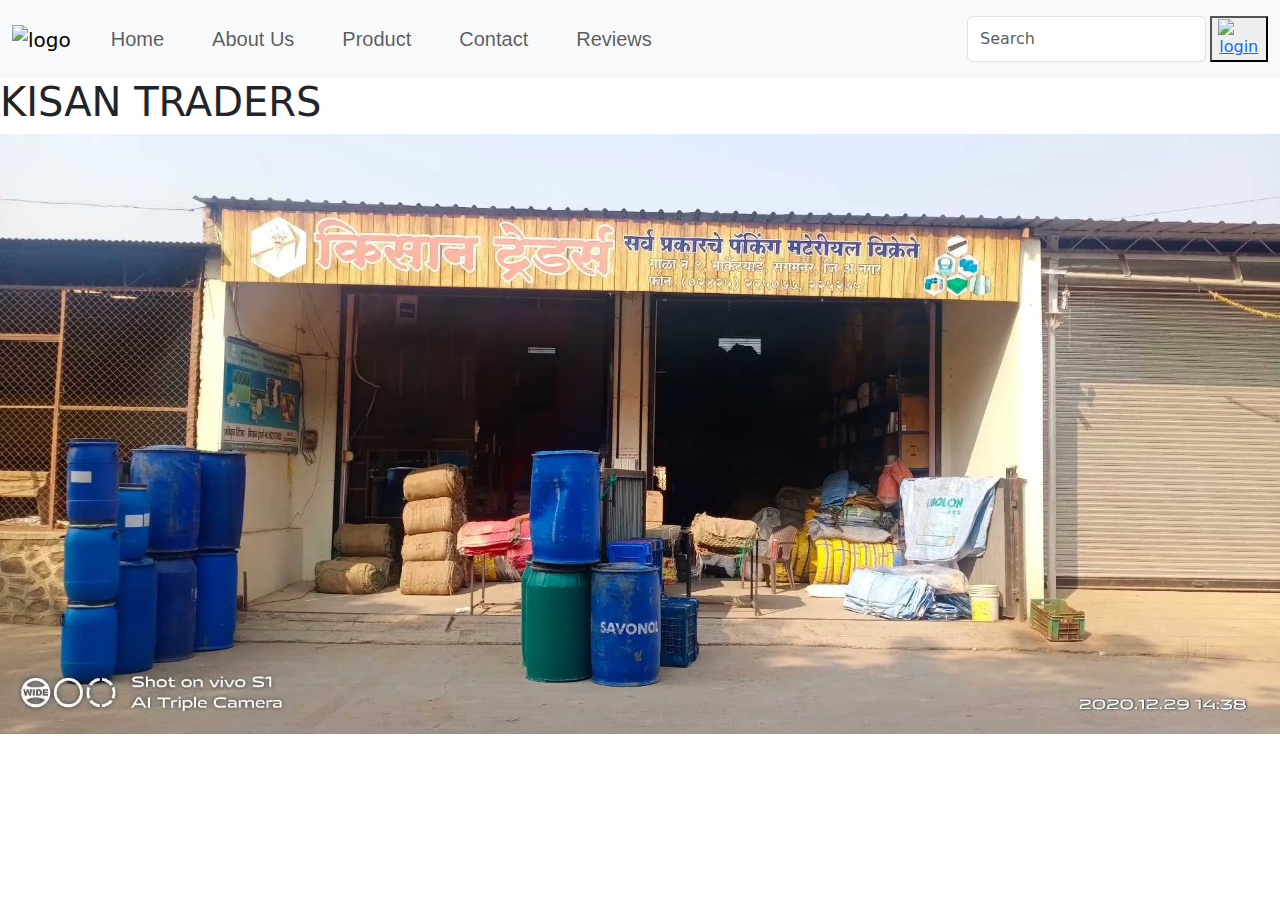
==== pages/about.html @ b4f7e7db "dark-light theme added" ====
<!DOCTYPE html>
<html lang="en">
<head>
    <meta charset="UTF-8">
    <meta name="viewport" content="width=device-width, initial-scale=1.0">
    <title>Document</title>
    <link href="https://cdn.jsdelivr.net/npm/bootstrap@5.3.3/dist/css/bootstrap.min.css" 
    rel="stylesheet" integrity="sha384-QWTKZyjpPEjISv5WaRU9OFeRpok6YctnYmDr5pNlyT2bRjXh0JMhjY6hW+ALEwIH"
     crossorigin="anonymous">
     <link rel="stylesheet" href="./../css/index.css">
     <link rel="stylesheet" href="./../css/style.css">

</head>
<body>
     <!--navbar  -->
     <nav class="navbar navbar-expand-lg bg-body-tertiary fix-top py-3">
        <div class="container-fluid">
            <a class="navbar-brand" href="./index.html">
                <img src="./icons/index/logo.png" class="logo" alt="logo">
            </a>
    
            <div class="collapse navbar-collapse " id="navbarSupportedContent">
                <ul class="navbar-nav me-auto mb-2 mb-lg-0 ">
                  <li class="nav-item  ">
                       <a class="nav-link  nav-text px-4" aria-current="page" href="./../index.html">Home</a>
                 </li>
                    <li class="nav-item">
                       <a class="nav-link nav-text px-4" href="./../pages/about.html">About Us</a>
                    </li>
    
                    <li class="nav-item">
                            <a class="nav-link nav-text px-4" href="./../pages/product.html">Product</a>
                    </li>
    
                    <li class="nav-item">
                            <a class="nav-link nav-text px-4" href="./../pages/contact.html">Contact</a>
                    </li>
      
                    <li class="nav-item">
                        <a class="nav-link nav-text px-4"
                                href="./../pages/review.html">Reviews</a>
                   </li>
                </ul>
    
                <form class="d-flex" role="search">
                    <input class="form-control me-1" type="search" placeholder="Search" aria-label="Search">
                    <button class="login" type="button">
                        <a href="./../pages/login.html"> <img src="./icons/index/login.png" class="login-img"
                                alt="login"></a>
                    
                </form>
            </div>
        </div>
    </nav>
     
    <h1>KISAN TRADERS</h1>
    <div class="store-main-img"><img src="../img/index-images/store.avif" class="img1" style="width: 100%;height: 600px"></div>



    <script src="https://cdn.jsdelivr.net/npm/bootstrap@5.3.3/dist/js/bootstrap.bundle.min.js" 
    integrity="sha384-YvpcrYf0tY3lHB60NNkmXc5s9fDVZLESaAA55NDzOxhy9GkcIdslK1eN7N6jIeHz"
     crossorigin="anonymous"></script> 
</body>
</html>
---- css/index.css ----
/* navbar */

   .nav-text
   {
    font-size: 20px;
   padding: 2px;
  
   }

   .nav-link {
    font-size: 20px;
    font-family: 'Montserrat', sans-serif;
   
  }
  .nav-link:hover {
      color:orange;
      border: 1px solid #ffab19;
      border-radius: 10px;
      padding: 1px;
  }
  .logo {
      height: 50px;
  }

  .login-img {
      height: 30px;
  }

/* sliding images */
.heading
{

 text-align: center;
}

.moving-img-container
{
  
    max-width: 100%;

    position: relative;
    margin: auto;
    margin-bottom: 20px;
    
}
@media screen and (max-width:768px)
  {
    .moving-img-container
  {
        height: 100%;
        width: 100%;
  }
}
.moving-img
{
    height:100%;
    width: 80%;
    border-radius: 10px;
    box-shadow: 0  0 5px 1px #f87878;
}
@media screen and (max-width:768px)
  {
    .moving-img
  {
   
  }
}
.moving-img:hover
{
    
}
---- css/style.css ----
/* theme */
  @import url('https://fonts.googleapis.com/css2?family=Lobster&family=Oswald:wght@200..700&family=Pacifico&display=swap');
       
        .theme{
            height: 30px;
            width: 30px;
            cursor: pointer;
            padding: 5px;
            border-radius: 5px;
            background-color: white;
        }

        .active{
           
            background-color:white;

        }
       
         .body-dark{

            background-color: black;
            color: white;
         }

         .body-light{

         background-color:white;
          color: black;
}
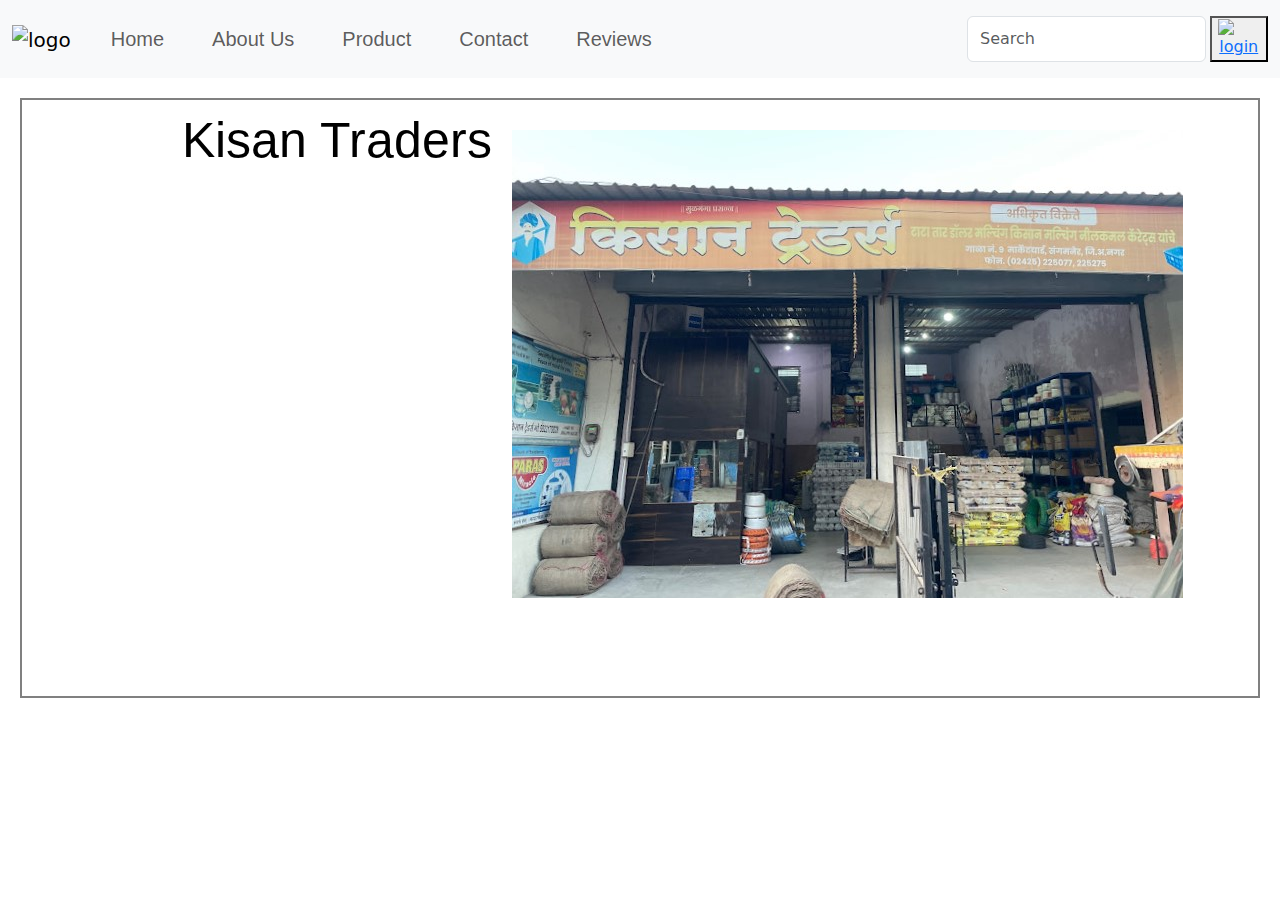
==== commit cece5f86: "modified about page" ====
--- a/pages/about.html
+++ b/pages/about.html
@@ -9,9 +9,11 @@
      crossorigin="anonymous">
      <link rel="stylesheet" href="./../css/index.css">
      <link rel="stylesheet" href="./../css/style.css">
+     <link rel="stylesheet" href="./../css/about.css">
 
 </head>
-<body>
+<body style="background-color: var(--bg-overlay-color);    background-image: var(--bg-gradient);
+transition: var(--inherit-transition);">
      <!--navbar  -->
      <nav class="navbar navbar-expand-lg bg-body-tertiary fix-top py-3">
         <div class="container-fluid">
@@ -52,12 +54,17 @@
             </div>
         </div>
     </nav>
+
      
-    <h1>KISAN TRADERS</h1>
-    <div class="store-main-img"><img src="../img/index-images/store.avif" class="img1" style="width: 100%;height: 600px"></div>
+     <div class="a-main">
+        <div>
+    <h1 class="a-heading">Kisan Traders</h1>
+</div>
+<div >
+    <div class="a-img"><img src="../img/index-images/store-img3.jpg" ></div>
+</div>
 
-
-
+</div>
     <script src="https://cdn.jsdelivr.net/npm/bootstrap@5.3.3/dist/js/bootstrap.bundle.min.js" 
     integrity="sha384-YvpcrYf0tY3lHB60NNkmXc5s9fDVZLESaAA55NDzOxhy9GkcIdslK1eN7N6jIeHz"
      crossorigin="anonymous"></script> 
--- a/css/index.css
+++ b/css/index.css
@@ -27,6 +27,14 @@
       height: 30px;
   }
 
+  /* main img */
+
+  .main-img
+  {
+    padding: 10px;
+    height: 600px;
+    margin: 20px;
+  }
 /* sliding images */
 .heading
 {
--- a/css/about.css
+++ b/css/about.css
@@ -0,0 +1,28 @@
+@import url('https://fonts.googleapis.com/css2?family=Arimo:ital,wght@0,400..700;1,400..700&display=swap');
+
+.a-heading
+{  color: black;
+    text-align: left;
+    font-size: 50px;
+    font-family: "Arimo", sans-serif;
+    font-optical-sizing: auto;
+    font-weight: weight;
+    font-style: normal;
+    padding-left: 150px;
+}
+
+.a-main
+{
+    border: 2px solid gray;
+  display: flex;
+  flex-direction: row;
+  padding: 10px;
+  height: 600px;
+  margin: 20px;
+}
+.a-img
+{
+    height: 200px;
+    width: 200px;
+  padding: 20px;
+}
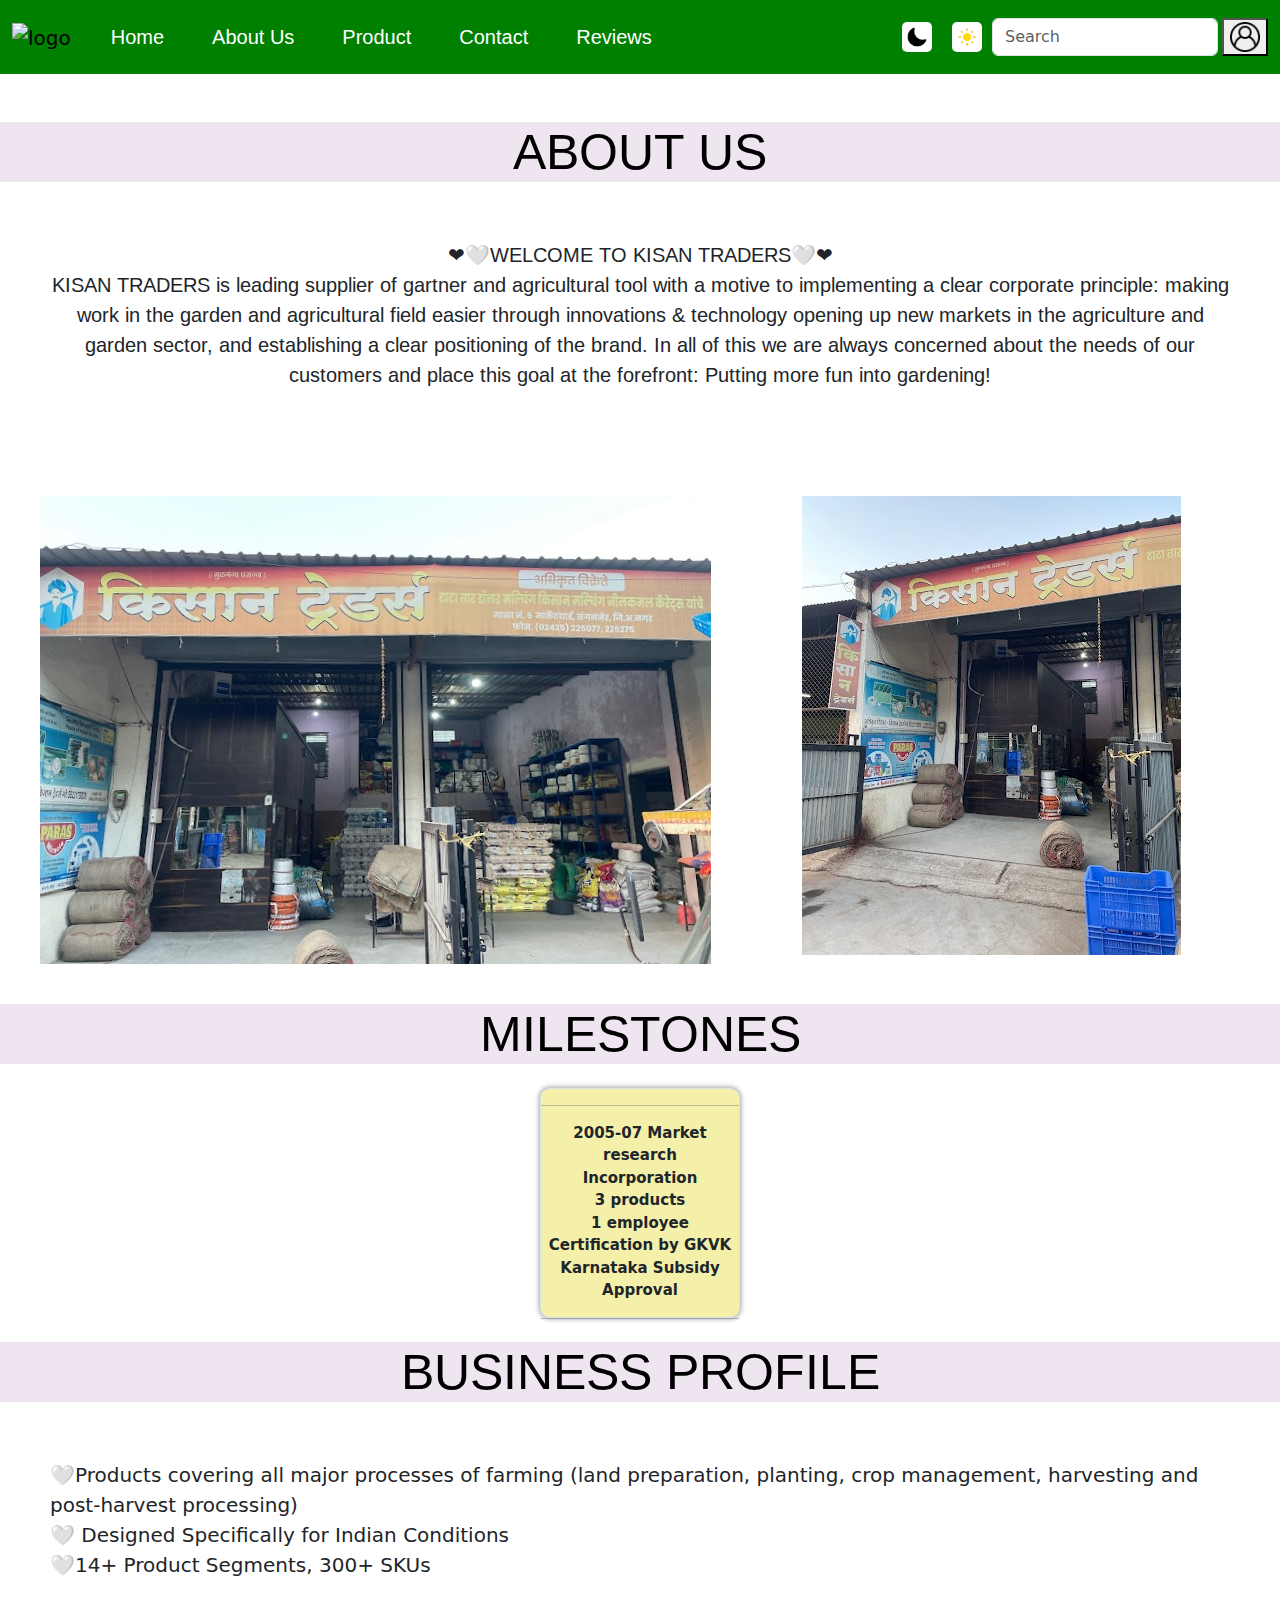
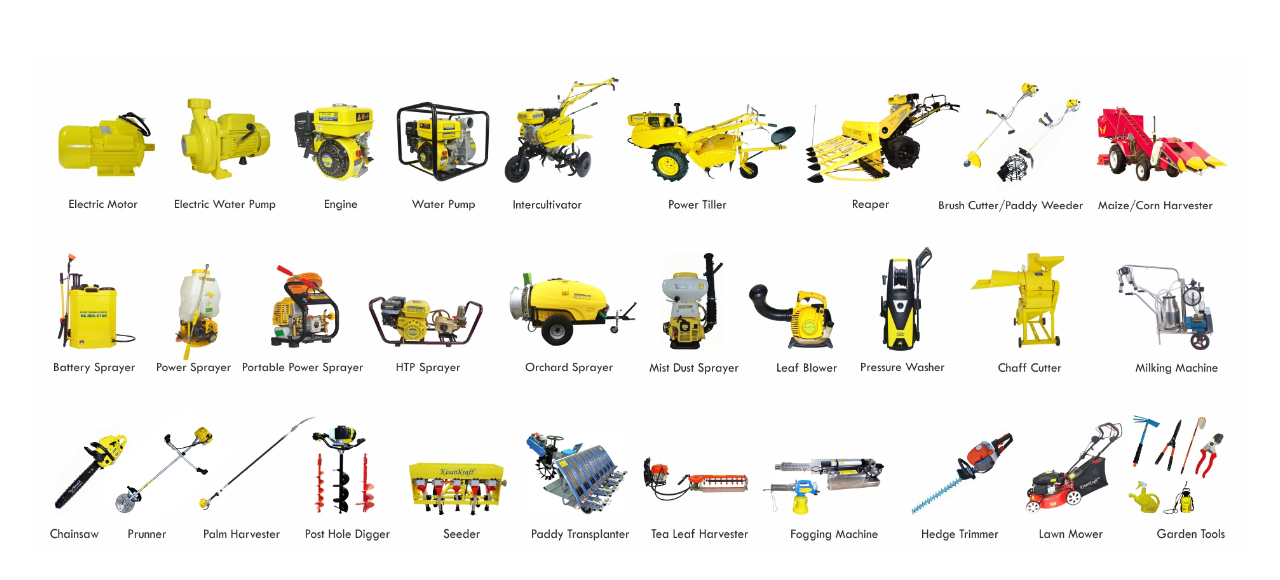
==== commit a0ce8c72: "modified about and index page" ====
--- a/pages/about.html
+++ b/pages/about.html
@@ -12,60 +12,128 @@
      <link rel="stylesheet" href="./../css/about.css">
 
 </head>
-<body style="background-color: var(--bg-overlay-color);    background-image: var(--bg-gradient);
-transition: var(--inherit-transition);">
-     <!--navbar  -->
-     <nav class="navbar navbar-expand-lg bg-body-tertiary fix-top py-3">
-        <div class="container-fluid">
-            <a class="navbar-brand" href="./index.html">
-                <img src="./icons/index/logo.png" class="logo" alt="logo">
-            </a>
+<body  id="body">
+    <!--navbar  -->
+    <nav class="navbar navbar-expand-lg  fix-top py-3 " style="background-color: green;">
+      <div class="container-fluid">
+          <a class="navbar-brand" href="./index.html">
+              <img src="./../icons/index/logo.png" class="logo" alt="logo">
+          </a>
+  
+          <div class="collapse navbar-collapse " id="navbarSupportedContent">
+              <ul class="navbar-nav me-auto mb-2 mb-lg-0 ">
+                <li class="nav-item  ">
+                     <a class="nav-link  nav-text px-4 " aria-current="page" href="./../index.html">Home</a>
+               </li>
+                  <li class="nav-item">
+                     <a class="nav-link nav-text px-4" href="./../pages/about.html">About Us</a>
+                  </li>
+  
+                  <li class="nav-item">
+                          <a class="nav-link nav-text px-4" href="./../pages/product.html">Product</a>
+                  </li>
+  
+                  <li class="nav-item">
+                          <a class="nav-link nav-text px-4" href="./../pages/contact.html">Contact</a>
+                  </li>
     
-            <div class="collapse navbar-collapse " id="navbarSupportedContent">
-                <ul class="navbar-nav me-auto mb-2 mb-lg-0 ">
-                  <li class="nav-item  ">
-                       <a class="nav-link  nav-text px-4" aria-current="page" href="./../index.html">Home</a>
+                  <li class="nav-item">
+                      <a class="nav-link nav-text px-4"
+                              href="./../pages/review.html">Reviews</a>
                  </li>
-                    <li class="nav-item">
-                       <a class="nav-link nav-text px-4" href="./../pages/about.html">About Us</a>
-                    </li>
+              </ul>
+              
+              <img src="./../icon/night-mode (1).png" class="theme icon-position  " id="dark-mode" onclick=darkmode()>
+              <img src="./../icon/light1.png" class="theme icon-position" id="light-mode"  onclick=lightmode()>
+          
+              <form class="d-flex" role="search">
+                  <input class="form-control me-1" type="search" placeholder="Search" aria-label="Search">
+                  <button class="login" type="button">
+                      <a href="./../pages/login.html"> <img src="./../icon/user-interface.png" class="login-img"
+                              alt="login"></a>
+                  
+              </form>
+          </div>
+      </div>
+  </nav>
+
+
+<!-- main section -->
+<!-- 
+<div class="a-main" >
+
+    <div >
+      <h1 class="a-heading">About Us</h1>
+        <p class="a-text" >WELCOME TO JAI HIND KISAN AGRO
+            Jai Hind Kishan Agro is leading supplier of gartner and agricultural tool with a motive to implementing a clear corporate principle: making work in the garden and agricultural field easier through innovations & technology opening up new markets in the agriculture and garden sector, and establishing a clear positioning of the brand. 
+            In all of this we are always concerned about the needs of our customers and place this goal at the forefront: Putting more fun into gardening!</p>
+    </div>
+            <div > 
+            <img src="./../img/index-images/store-img3.jpg" class="a-img">
+          </div>
     
-                    <li class="nav-item">
-                            <a class="nav-link nav-text px-4" href="./../pages/product.html">Product</a>
-                    </li>
+
+    </div>
+     -->
     
-                    <li class="nav-item">
-                            <a class="nav-link nav-text px-4" href="./../pages/contact.html">Contact</a>
-                    </li>
-      
-                    <li class="nav-item">
-                        <a class="nav-link nav-text px-4"
-                                href="./../pages/review.html">Reviews</a>
-                   </li>
-                </ul>
+<br><br>
+    <h1 class="a-heading">ABOUT US</h1>
+    <p class="a-text" >❤🤍WELCOME TO KISAN TRADERS🤍❤<BR>
+        KISAN TRADERS is leading supplier of gartner and agricultural tool with a motive to implementing a clear corporate principle: making work in the garden and agricultural field easier through innovations & technology opening up new markets in the agriculture and garden sector, and establishing a clear positioning of the brand. 
+        In all of this we are always concerned about the needs of our customers and place this goal at the forefront: Putting more fun into gardening!</p>
     
-                <form class="d-flex" role="search">
-                    <input class="form-control me-1" type="search" placeholder="Search" aria-label="Search">
-                    <button class="login" type="button">
-                        <a href="./../pages/login.html"> <img src="./icons/index/login.png" class="login-img"
-                                alt="login"></a>
-                    
-                </form>
-            </div>
+    <div class="a-main">
+        <div>
+            <img src="./../img/index-images/store-img3.jpg" class="a-img">
+        </div>&nbsp;&nbsp;&nbsp;&nbsp;&nbsp;&nbsp;
+        <div>
+            <img src="./../img/index-images/store-imgg2.jpg" class="a-img">
         </div>
-    </nav>
+    </div>
+    <!-- MILESTONE -->
+    <h1 class="a-heading">MILESTONES</h1>
 
-     
-     <div class="a-main">
-        <div>
-    <h1 class="a-heading">Kisan Traders</h1>
-</div>
-<div >
-    <div class="a-img"><img src="../img/index-images/store-img3.jpg" ></div>
+    <div class="container d-flex justify-content-evenly mx-auto mt-4 mb-4 flex-wrap ">
+
+        <div class="index-product-cards border " style=" background-color:rgb(244, 240, 170);height: 230PX;">
+           
+            <hr>
+            <p class="activity-name">2005-07
+                Market research<BR>
+                Incorporation<BR>
+                3 products<BR>
+                1 employee<BR>
+                Certification by GKVK<BR>
+                Karnataka Subsidy Approval</p>
+                <HR>
+        </div>
+        </div>
+    
 </div>
 
+<!-- BUSINESS PROFILE -->
+    <h1 class="a-heading">BUSINESS PROFILE</h1>
+    <div >
+    <div style="font-size: 20px;padding: 50px;">
+        🤍Products covering all major processes of farming (land preparation, planting, crop management, harvesting and post-harvest processing)<br>
+        🤍 Designed Specifically for Indian Conditions<br>
+        🤍14+ Product Segments, 300+ SKUs
+    </div>
+<img src="./../img/product/about.jpg" class="a-img">
 </div>
-    <script src="https://cdn.jsdelivr.net/npm/bootstrap@5.3.3/dist/js/bootstrap.bundle.min.js" 
+
+
+
+
+
+
+
+
+
+
+<!-- theme -->
+<script src="./../js/index.js"></script>
+        <script src="https://cdn.jsdelivr.net/npm/bootstrap@5.3.3/dist/js/bootstrap.bundle.min.js" 
     integrity="sha384-YvpcrYf0tY3lHB60NNkmXc5s9fDVZLESaAA55NDzOxhy9GkcIdslK1eN7N6jIeHz"
      crossorigin="anonymous"></script> 
 </body>
--- a/css/index.css
+++ b/css/index.css
@@ -1,32 +1,5 @@
 
-   /* navbar */
-
-   .nav-text
-   {
-    font-size: 20px;
-   padding: 2px;
   
-   }
-
-   .nav-link {
-    font-size: 20px;
-    font-family: 'Montserrat', sans-serif;
-   
-  }
-  .nav-link:hover {
-      color:orange;
-      border: 1px solid #ffab19;
-      border-radius: 10px;
-      padding: 1px;
-  }
-  .logo {
-      height: 50px;
-  }
-
-  .login-img {
-      height: 30px;
-  }
-
   /* main img */
 
   .main-img
@@ -46,10 +19,11 @@
 {
   
     max-width: 100%;
-
+    padding-top: 20px;
     position: relative;
     margin: auto;
     margin-bottom: 20px;
+   
     
 }
 @media screen and (max-width:768px)
@@ -62,10 +36,12 @@
 }
 .moving-img
 {
+  border: 2px solid green;
     height:100%;
     width: 80%;
-    border-radius: 10px;
-    box-shadow: 0  0 5px 1px #f87878;
+
+    
+   
 }
 @media screen and (max-width:768px)
   {
@@ -80,3 +56,95 @@
 }
 
 
+
+
+
+
+
+
+
+
+
+
+/* main */
+.activity-name {
+  text-align: center;
+  margin: 5px auto;
+  font-size: 15px;
+  font-weight: bold;
+}
+.box {
+  height: 150px;
+  width: 150px;
+  border-radius: 20px;
+  box-shadow: 0 0 5px 1px #a4a4a4;
+  background-color:white;
+}
+
+.box:hover {
+  transform: scale(1.080);
+  box-shadow: 0 0 5px 1px green;
+  overflow: hidden;
+  transition: 1s;
+}
+
+.activity-icons {
+  display: block;
+  height: 100px;
+  margin: 10px auto;
+
+  
+}
+/* product cards */
+.index-product-cards
+{
+  height: 250px;
+  width: 200px;
+  border-radius: 10px;
+  box-shadow: 0 0 5px 1px #a4a4a4;
+ 
+}
+.index-product-cards-img
+{
+  display: block;
+  height: 170px;
+  margin: 10px auto;
+}
+.index-product-cards-text
+{
+  text-align: center;
+  margin: 5px auto;
+  font-size: 15px;
+  font-weight: bold;
+}
+.index-product-cards:hover {
+  transform: scale(1.080);
+  box-shadow: 0 0 5px 1px green;
+  overflow: hidden;
+  transition: 1s;
+}
+
+/* sample */
+.sample-product-cards
+{
+  height: 450px;
+  width: 300px;
+  border-radius: 10px;
+  box-shadow: 0 0 5px 1px #a4a4a4;
+}
+.sample-product-cards-img
+{
+  display: block;
+  height: 200px;
+  margin: 10px auto;
+}
+
+
+
+
+
+
+
+
+
+
--- a/css/style.css
+++ b/css/style.css
@@ -1,4 +1,32 @@
 
+ /* navbar */
+
+ .nav-text
+ {
+  color: white;
+  font-size: 20px;
+ padding: 2px;
+
+ }
+
+ .nav-link {
+  font-size: 20px;
+  font-family: 'Montserrat', sans-serif;
+ 
+}
+.nav-link:hover {
+    color:orange;
+    border: 1px solid #ffab19;
+    border-radius: 10px;
+    padding: 1px;
+}
+.logo {
+    height: 50px;
+}
+
+.login-img {
+    height: 30px;
+}
 
 
 /* theme */
@@ -21,8 +49,9 @@
        
          .body-dark{
 
-            background-color: black;
+            background-color: rgb(16, 15, 15);
             color: white;
+            
          }
 
          .body-light{
@@ -31,4 +60,8 @@
           color: black;
 }
         
-       +       .icon-position
+       {
+       margin-left: 10px;
+       margin-right: 10px;
+       }--- a/css/about.css
+++ b/css/about.css
@@ -2,27 +2,54 @@
 
 .a-heading
 {  color: black;
-    text-align: left;
+    text-align: center;
     font-size: 50px;
     font-family: "Arimo", sans-serif;
     font-optical-sizing: auto;
     font-weight: weight;
     font-style: normal;
-    padding-left: 150px;
+    background-color: rgb(239, 229, 240);
 }
 
 .a-main
 {
-    border: 2px solid gray;
+   
   display: flex;
   flex-direction: row;
-  padding: 10px;
-  height: 600px;
-  margin: 20px;
+ 
+  padding:10px;
+  height:80%;
+  width: 100%;
+
 }
 .a-img
 {
-    height: 200px;
-    width: 200px;
-  padding: 20px;
+  border-radius: 10px;
+  padding: 30px;
+  width: 100%;
 }
+.a-img:hover{
+
+  transform: scale(1.080);
+  overflow: hidden;
+  transition: 1s;
+  background-color: rgb(239, 229, 240);
+}
+.a-text
+{
+  text-align: center;
+  font-size: 20px;
+  padding: 50px;
+  font-family: "Arimo", sans-serif;
+  font-optical-sizing: auto;
+  font-weight: weight;
+  font-style: normal;
+
+ border-radius: 50%;
+ 
+}
+.a-text:hover{
+
+  background-color: rgb(239, 229, 240);
+  transition: 1s;
+}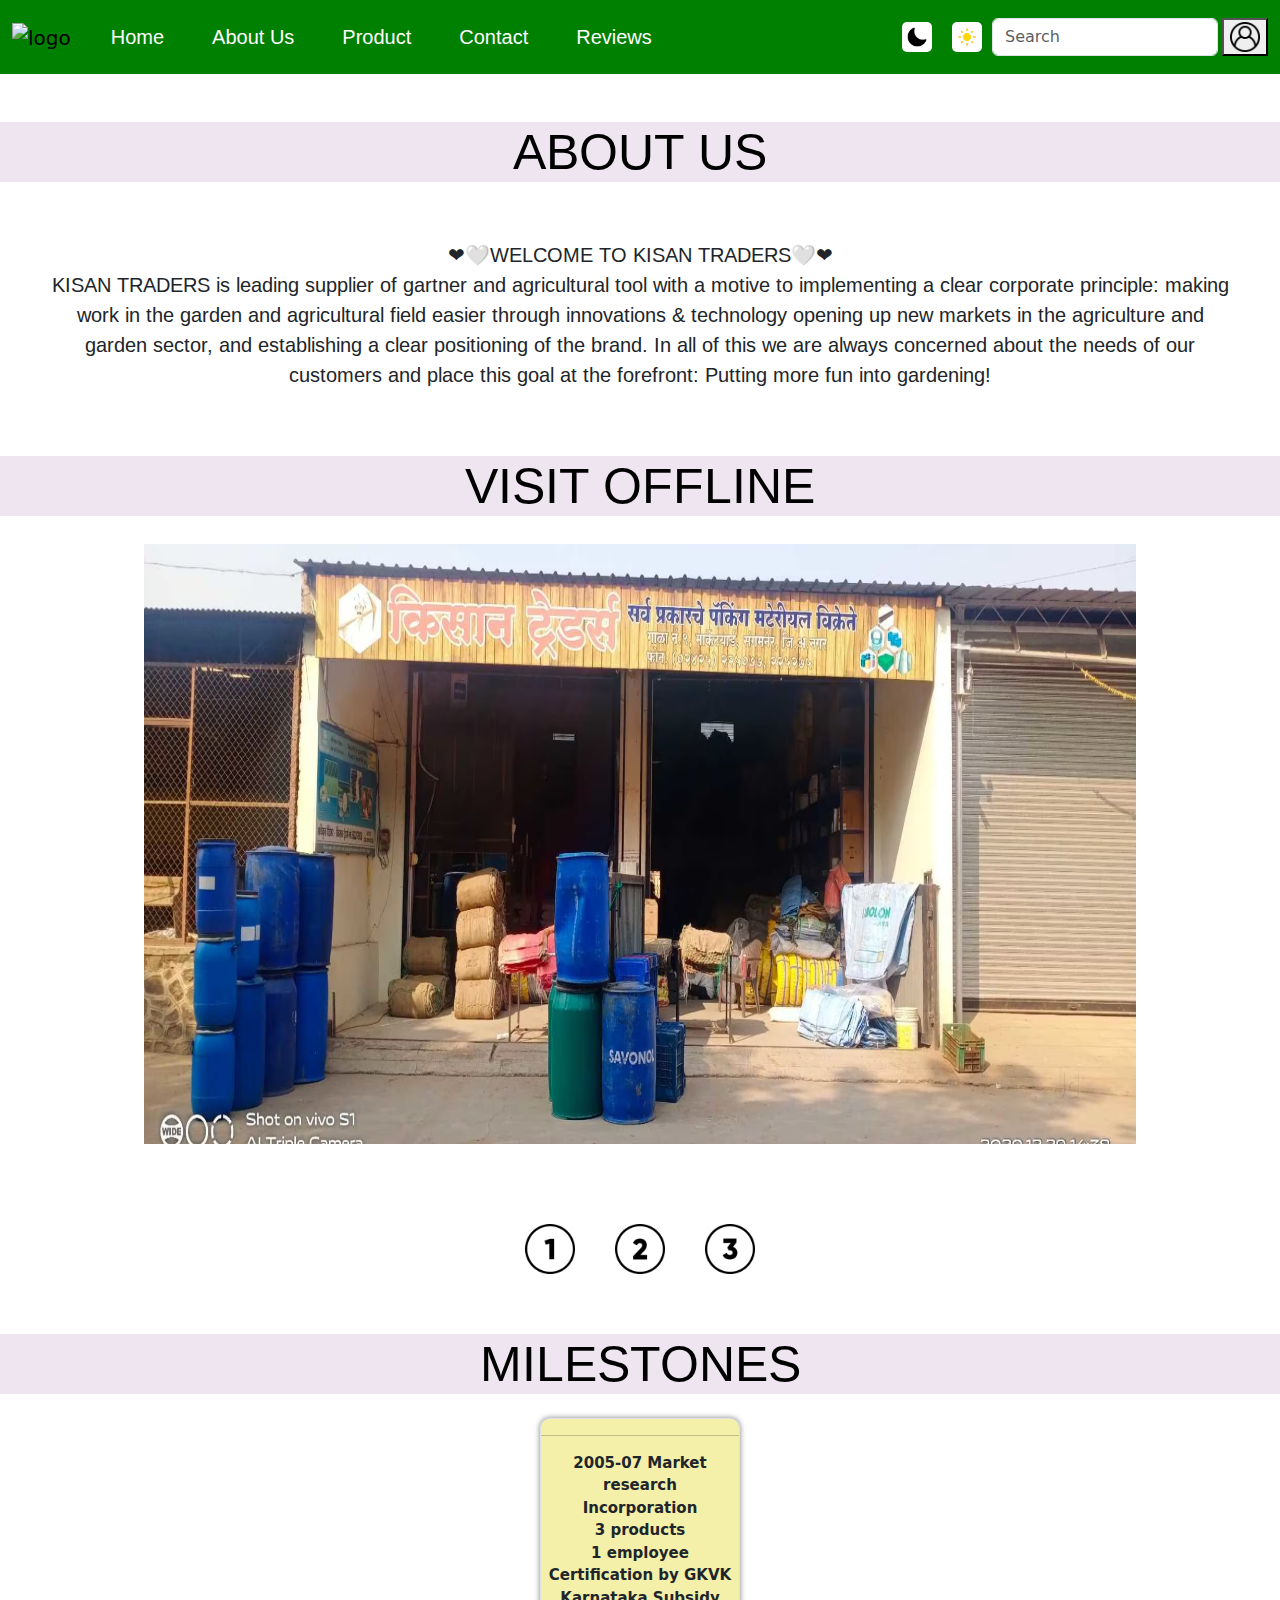
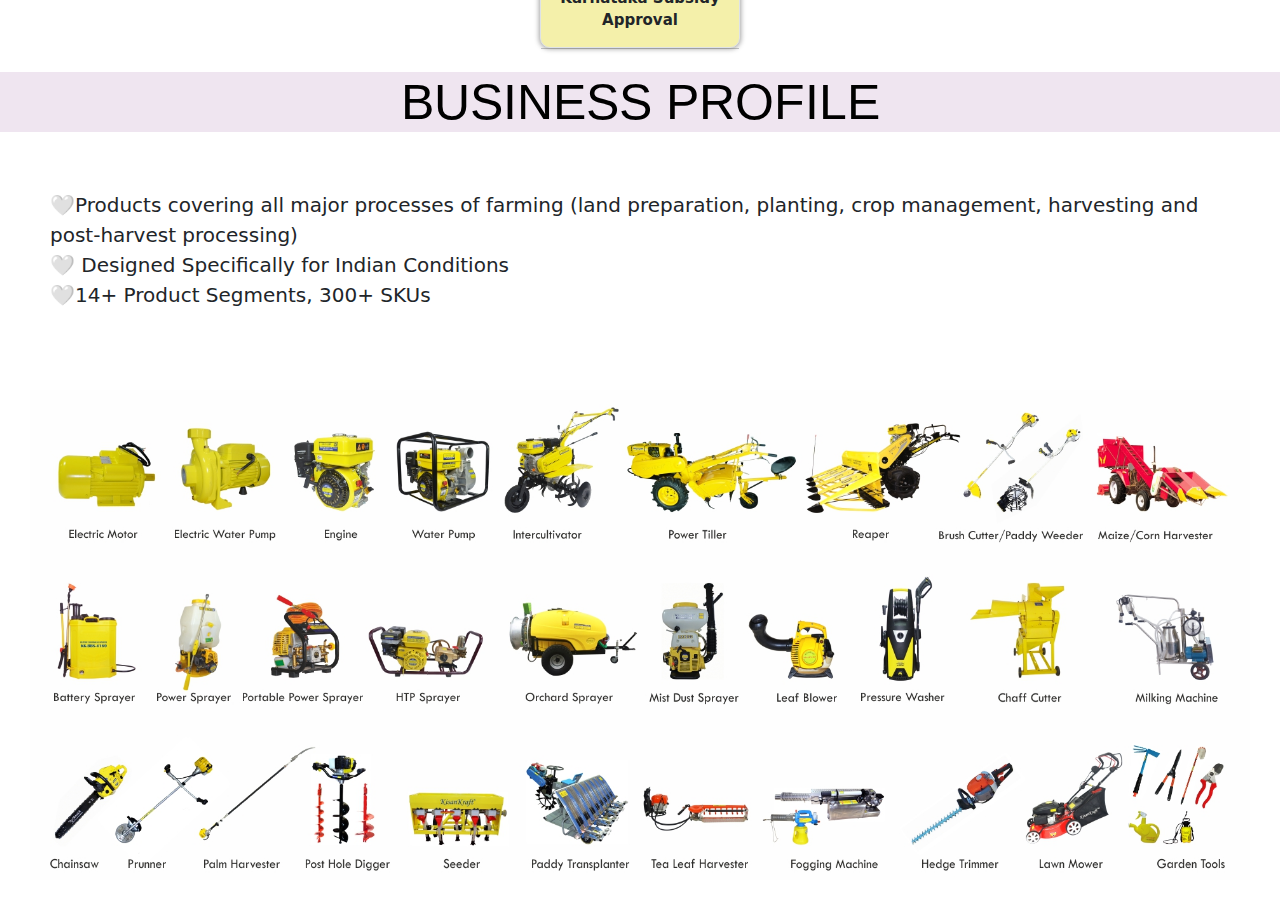
==== commit 87862d75: "js added in aboutpage" ====
--- a/pages/about.html
+++ b/pages/about.html
@@ -82,14 +82,27 @@
         KISAN TRADERS is leading supplier of gartner and agricultural tool with a motive to implementing a clear corporate principle: making work in the garden and agricultural field easier through innovations & technology opening up new markets in the agriculture and garden sector, and establishing a clear positioning of the brand. 
         In all of this we are always concerned about the needs of our customers and place this goal at the forefront: Putting more fun into gardening!</p>
     
-    <div class="a-main">
+    <!-- <div class="a-main">
         <div>
             <img src="./../img/index-images/store-img3.jpg" class="a-img">
         </div>&nbsp;&nbsp;&nbsp;&nbsp;&nbsp;&nbsp;
         <div>
             <img src="./../img/index-images/store-imgg2.jpg" class="a-img">
         </div>
+    </div> -->
+    <h1 class="a-heading">VISIT OFFLINE</h1>
+    <div class="main-img-container">
+    <img   class="container-img"  src="./../img/index-images/store-img3 (2).jpg" id="bulb" alt="store-img" style="width: 80%;height: 600px;">
     </div>
+    <div class="main-img-btn-container">
+  
+    <img class="main-btn" onclick="cake('butter scotch')" src="./../icon/number-1.png">
+  
+    <img class="main-btn"  onclick="cake('chocolate')" src="./../icon/number-2.png">
+  
+    <img class="main-btn" onclick="cake('Fruit')"src="./../icon/number-3.png">
+    
+</div>
     <!-- MILESTONE -->
     <h1 class="a-heading">MILESTONES</h1>
 
@@ -125,12 +138,6 @@
 
 
 
-
-
-
-
-
-
 <!-- theme -->
 <script src="./../js/index.js"></script>
         <script src="https://cdn.jsdelivr.net/npm/bootstrap@5.3.3/dist/js/bootstrap.bundle.min.js" 
--- a/css/about.css
+++ b/css/about.css
@@ -52,4 +52,28 @@
 
   background-color: rgb(239, 229, 240);
   transition: 1s;
+}
+
+/*  */
+.main-img-container{
+  width:100%;
+  display: block;
+  margin: 0 auto;
+  padding: 20px;
+
+  display: flex;
+    justify-content: center;
+}
+.main-img-btn-container
+{
+  display: flex;
+  justify-content: center;
+margin: 40px;
+padding-left: 10px;
+padding-right: 10px;
+}
+.main-btn{ 
+  display: block;
+  margin:20px;
+  height: 50px;
 }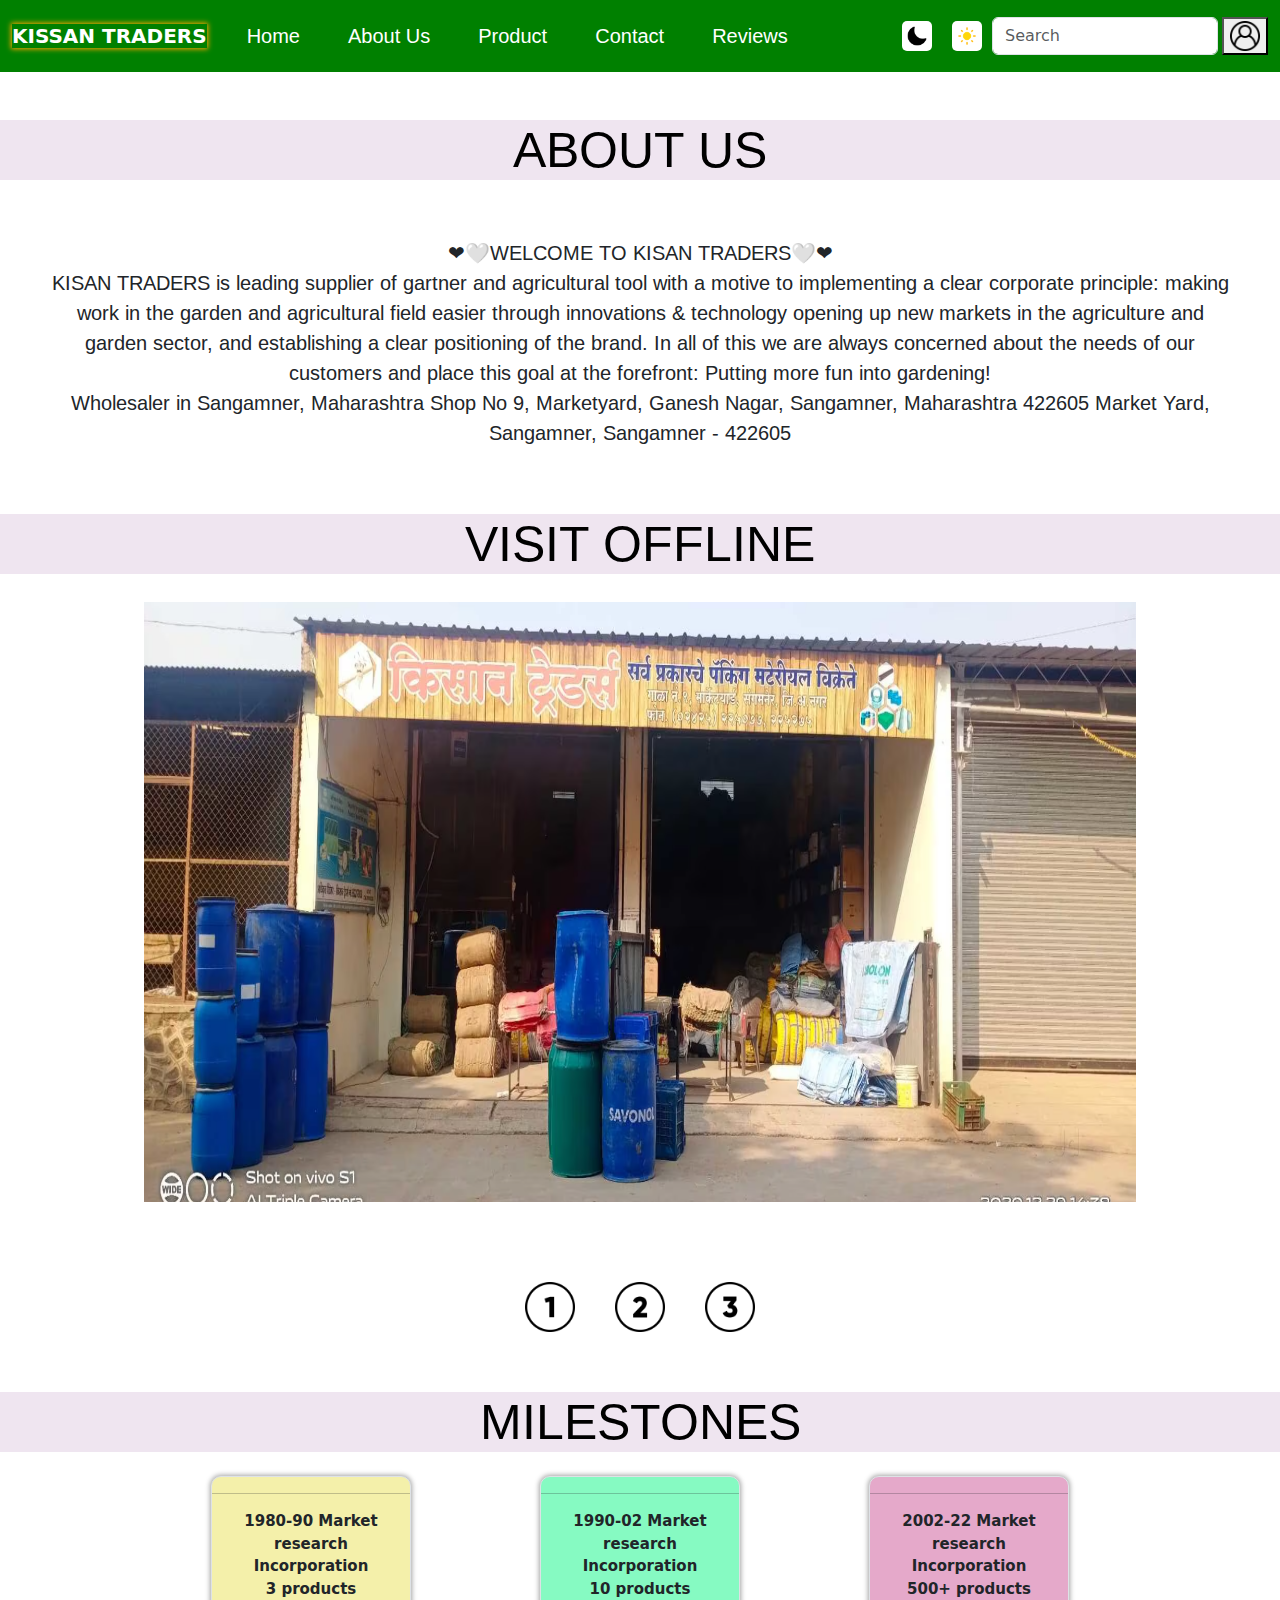
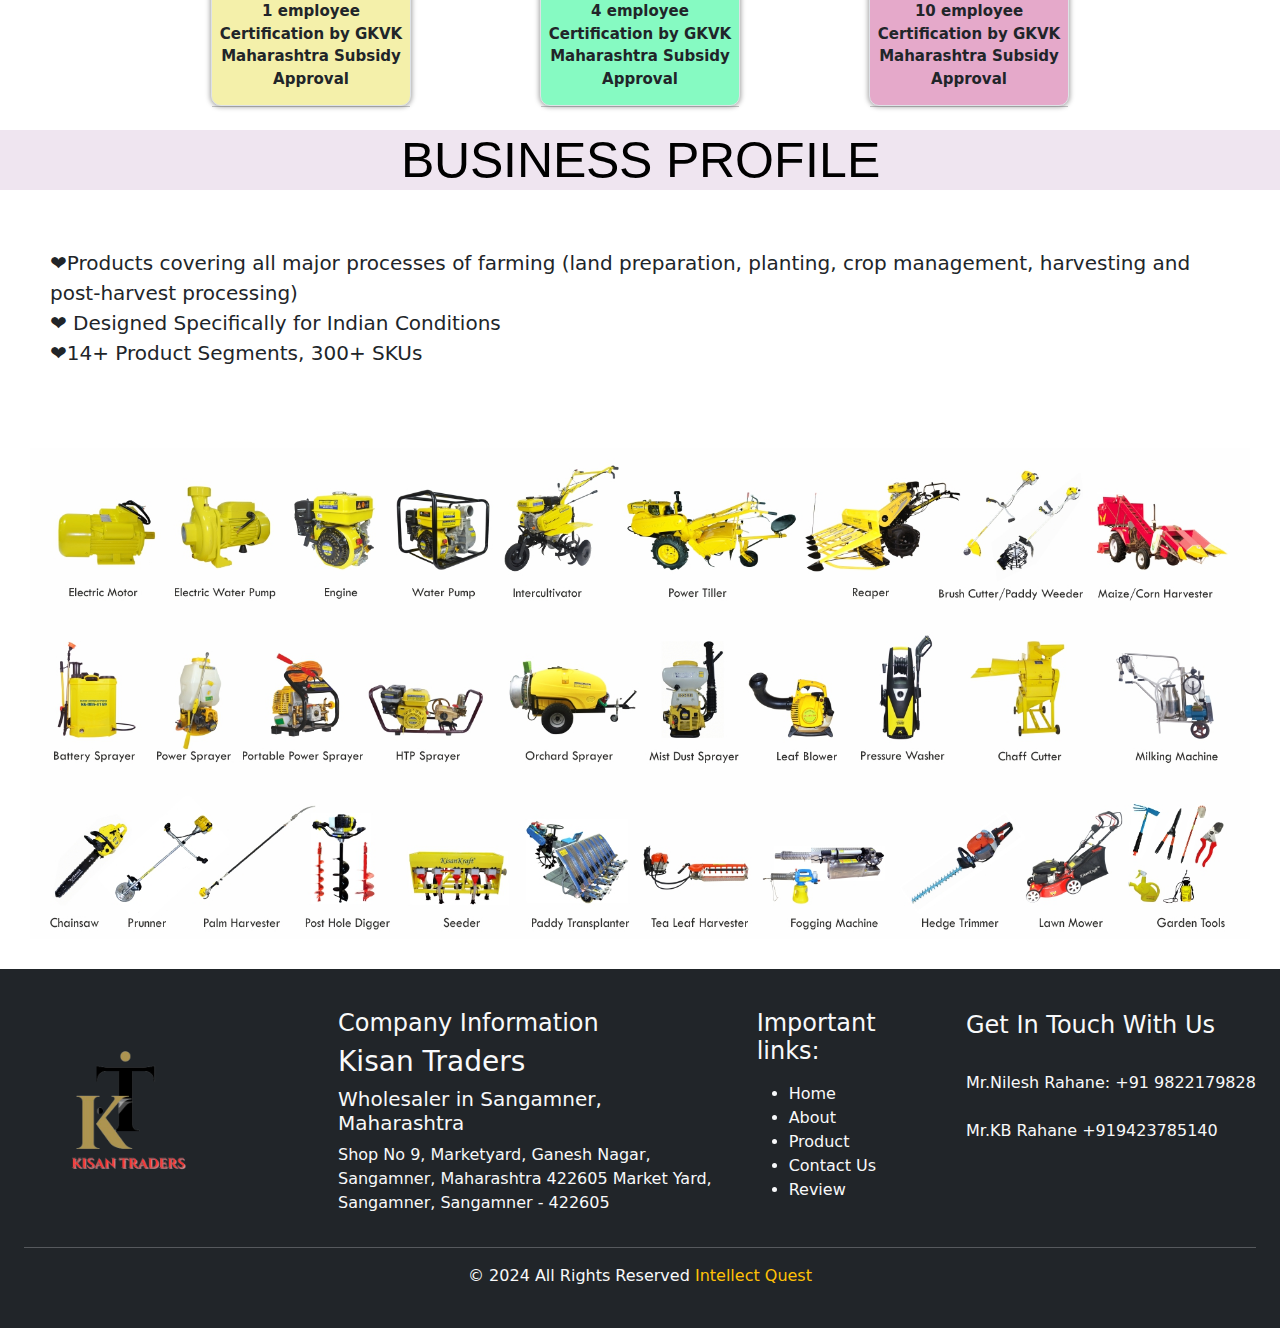
==== commit bccaae7e: "modified" ====
--- a/pages/about.html
+++ b/pages/about.html
@@ -16,8 +16,8 @@
     <!--navbar  -->
     <nav class="navbar navbar-expand-lg  fix-top py-3 " style="background-color: green;">
       <div class="container-fluid">
-          <a class="navbar-brand" href="./index.html">
-              <img src="./../icons/index/logo.png" class="logo" alt="logo">
+        <a class="navbar-brand logob" href="./index.html">
+            <b style=" box-shadow: 0 0 5px 1px orange;color: #ffffff;"> KISSAN TRADERS</b>
           </a>
   
           <div class="collapse navbar-collapse " id="navbarSupportedContent">
@@ -80,8 +80,10 @@
     <h1 class="a-heading">ABOUT US</h1>
     <p class="a-text" >❤🤍WELCOME TO KISAN TRADERS🤍❤<BR>
         KISAN TRADERS is leading supplier of gartner and agricultural tool with a motive to implementing a clear corporate principle: making work in the garden and agricultural field easier through innovations & technology opening up new markets in the agriculture and garden sector, and establishing a clear positioning of the brand. 
-        In all of this we are always concerned about the needs of our customers and place this goal at the forefront: Putting more fun into gardening!</p>
-    
+        In all of this we are always concerned about the needs of our customers and place this goal at the forefront: Putting more fun into gardening!
+    <br>Wholesaler in Sangamner, Maharashtra</h5>
+    Shop No 9, Marketyard, Ganesh Nagar, Sangamner, Maharashtra 422605
+    Market Yard, Sangamner, Sangamner - 422605</p>
     <!-- <div class="a-main">
         <div>
             <img src="./../img/index-images/store-img3.jpg" class="a-img">
@@ -96,11 +98,11 @@
     </div>
     <div class="main-img-btn-container">
   
-    <img class="main-btn" onclick="cake('butter scotch')" src="./../icon/number-1.png">
-  
-    <img class="main-btn"  onclick="cake('chocolate')" src="./../icon/number-2.png">
-  
-    <img class="main-btn" onclick="cake('Fruit')"src="./../icon/number-3.png">
+    <img class="main-btn" onclick="mainImg('number-1')" src="./../icon/number-1.png">
+  
+    <img class="main-btn"  onclick="mainImg('number-2')" src="./../icon/number-2.png">
+  
+    <img class="main-btn" onclick="mainImg('number-3')"src="./../icon/number-3.png">
     
 </div>
     <!-- MILESTONE -->
@@ -111,13 +113,37 @@
         <div class="index-product-cards border " style=" background-color:rgb(244, 240, 170);height: 230PX;">
            
             <hr>
-            <p class="activity-name">2005-07
+            <p class="activity-name">1980-90
                 Market research<BR>
                 Incorporation<BR>
                 3 products<BR>
                 1 employee<BR>
                 Certification by GKVK<BR>
-                Karnataka Subsidy Approval</p>
+                    Maharashtra Subsidy Approval</p>
+                <HR>
+        </div>
+        <div class="index-product-cards border " style=" background-color:rgb(134, 250, 194);height: 230PX;">
+           
+            <hr>
+            <p class="activity-name">1990-02
+                Market research<BR>
+                Incorporation<BR>
+                10 products<BR>
+                4 employee<BR>
+                Certification by GKVK<BR>
+                    Maharashtra Subsidy Approval</p>
+                <HR>
+        </div>
+        <div class="index-product-cards border " style="  background-color:rgb(229, 169, 202);height: 230PX;">
+           
+            <hr>
+            <p class="activity-name">2002-22
+                Market research<BR>
+                Incorporation<BR>
+                500+ products<BR>
+                10 employee<BR>
+                Certification by GKVK<BR>
+                Maharashtra Subsidy Approval</p>
                 <HR>
         </div>
         </div>
@@ -128,16 +154,63 @@
     <h1 class="a-heading">BUSINESS PROFILE</h1>
     <div >
     <div style="font-size: 20px;padding: 50px;">
-        🤍Products covering all major processes of farming (land preparation, planting, crop management, harvesting and post-harvest processing)<br>
-        🤍 Designed Specifically for Indian Conditions<br>
-        🤍14+ Product Segments, 300+ SKUs
+        ❤Products covering all major processes of farming (land preparation, planting, crop management, harvesting and post-harvest processing)<br>
+        ❤ Designed Specifically for Indian Conditions<br>
+        ❤14+ Product Segments, 300+ SKUs
     </div>
 <img src="./../img/product/about.jpg" class="a-img">
 </div>
 
 
 
-
+    
+<!-- footer -->
+<div class="bg-dark ~ text-light p-4 foot">
+    <div class="row">
+        <div class="col-lg-3 my-auto">
+          
+            <img class="d-block" src="./../icon/S__2_-removebg-preview.png" width="200px">
+           
+             
+            
+        </div>
+        <div class="col-lg-4 ">
+          
+            <p> <h4>Company Information</h4>
+              <h3 style="text-align: left;">Kisan Traders</h3>
+              <h5> Wholesaler in Sangamner, Maharashtra</h5>
+              Shop No 9, Marketyard, Ganesh Nagar, Sangamner, Maharashtra 422605
+              Market Yard, Sangamner, Sangamner - 422605
+            </p>
+        </div>
+        <div class="col-lg-2">
+            <p class="fs-4"><h4>Important links:</u></h4></p>
+            <ul>
+                <li><a href="./../index.html" class="text-decoration-none text-light">Home</a></li>
+                <li><a href="./../pages/about.html" class="text-decoration-none text-light">About</a></li>
+                <li><a href="./../pages/product.html" class="text-decoration-none text-light">Product</a></li>
+                <li><a href="./../pages/contact.html" class="text-decoration-none text-light">Contact Us</a></li>
+                <li><a href="./../pages/review.html" class="text-decoration-none text-light">Review</a></li>
+            </ul>
+        </div>
+  
+        <div class="col-lg-3 d-flex flex-column" style="margin-top: 18px;">
+          <h4>Get In Touch With Us</h4>
+            <a><i class="fa-solid fa-location-dot" style="color: #ffffff;"></i>
+            </a>
+            <br />
+            <a href="tel:9822179828" class="text-decoration-none text-light"><i class="fa-solid fa-phone"
+                    style="color: #ffffff;"></i>Mr.Nilesh Rahane: +91 9822179828</a>
+            <br />
+            <a href="tel:9423785140" class="text-decoration-none text-light "><i class="fa-solid fa-phone"
+                    style="color: #ffffff;"></i>Mr.KB Rahane +919423785140</a><br />
+           
+        </div>
+    </div>
+    <hr />
+    <p class="text-center">© 2024 All Rights Reserved <a href="index.html" class="link-warning text-decoration-none">Intellect Quest</a></p>
+  </div>
+    </footer>
 <!-- theme -->
 <script src="./../js/index.js"></script>
         <script src="https://cdn.jsdelivr.net/npm/bootstrap@5.3.3/dist/js/bootstrap.bundle.min.js" 
--- a/css/index.css
+++ b/css/index.css
@@ -1,12 +1,16 @@
 
-  
+
+@import url('https://fonts.googleapis.com/css2?family=Roboto:ital,wght@0,100;0,300;0,400;0,500;0,700;0,900;1,100;1,300;1,400;1,500;1,700;1,900&display=swap');
+
   /* main img */
 
-  .main-img
+  .logob
   {
-    padding: 10px;
-    height: 600px;
-    margin: 20px;
+  
+    /* background-image: url('./../icon/logo.png'); */
+    /* background-repeat: no-repeat; */
+    font-weight: bolder;
+    /* background-size: cover; */
   }
 /* sliding images */
 .heading
--- a/css/about.css
+++ b/css/about.css
@@ -76,4 +76,8 @@
   display: block;
   margin:20px;
   height: 50px;
+}
+.main-btn:hover{ 
+  background-color: aqua;
+  border-radius: 50%;
 }